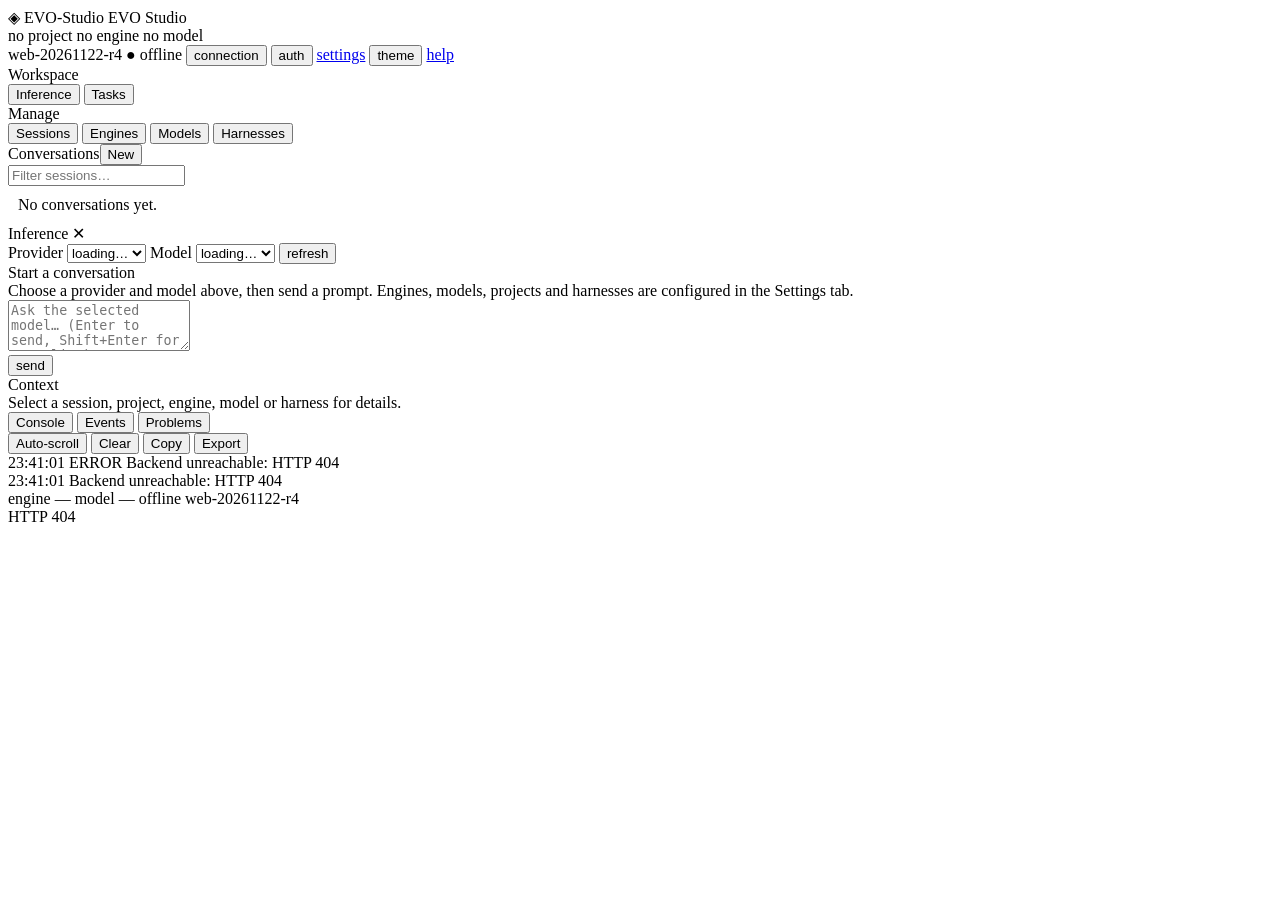
==== plugins/eu.kalafatic.dstudio.teip/web/index.html @ ae4dfd0d "sync-241126-1" ====
<!DOCTYPE html>
<html lang="en" data-theme="light">
<head>
<meta charset="utf-8">
<meta name="viewport" content="width=device-width, initial-scale=1">
<title>EVO-Studio — Inference</title>
<link rel="stylesheet" href="style.css">
</head>
<body>
<header id="topbar">
  <div class="brand">
    <span class="brand-mark">&#9672;</span>
    <span class="brand-name">EVO-Studio</span>
    <span class="brand-sub">EVO Studio</span>
  </div>
  <div class="topbar-center">
    <span id="top-project" class="top-item">no project</span>
    <span id="top-engine" class="top-item">no engine</span>
    <span id="top-model" class="top-item">no model</span>
  </div>
  <div class="topbar-right">
    <span id="frontend-build" class="build-badge" title="Frontend revision">web r4</span>
    <span id="connection-status" class="conn conn-disconnected" title="Backend connection">&#9679; offline</span>
    <button id="btn-conn" class="btn btn-small" title="Connection diagnostics">connection</button>
    <button id="btn-auth" class="btn btn-small" title="Set server bearer token">auth</button>
    <a id="btn-settings" class="btn btn-small" href="settings.html" title="Providers, models, projects, harnesses">settings</a>
    <button id="btn-theme" class="btn btn-small" title="Toggle light/dark theme">theme</button>
    <a id="btn-help" class="btn btn-small" href="help.html" target="_blank" rel="noopener" title="Help and documentation">help</a>
  </div>
</header>

<div id="main">
  <aside id="left-panel">
    <nav id="left-nav">
      <div class="nav-group-label">Workspace</div>
      <div class="nav-group">
        <button class="nav-btn active" data-view="inference">Inference</button>
        <button class="nav-btn" data-view="tasks">Tasks</button>
      </div>
      <div class="nav-group-label">Manage</div>
      <div class="nav-group">
        <button class="nav-btn" data-view="sessions">Sessions</button>
        <button class="nav-btn" data-view="engines">Engines</button>
        <button class="nav-btn" data-view="models">Models</button>
        <button class="nav-btn" data-view="harnesses">Harnesses</button>
      </div>
    </nav>
    <div id="left-content"></div>
  </aside>

  <section id="work-area">
    <div id="tabs-bar">
      <div class="tab active" data-tab="inference">
        <span id="tabTitle">Inference</span>
        <span class="tab-close" id="tabClose" title="Close tab">&#10005;</span>
      </div>
    </div>
    <div id="tab-content">
      <div id="inference-pane" class="pane active">
        <div id="toolbar">
          <label class="inline"><span>Provider</span>
            <select id="providerSelect"><option value="">loading…</option></select>
          </label>
          <label class="inline"><span>Model</span>
            <select id="modelSelect"><option value="">loading…</option></select>
          </label>
          <button id="refreshBtn" class="btn btn-small" title="Reload providers and models">refresh</button>
          <span class="spacer"></span>
          <span id="modelMeta" class="top-item"></span>
        </div>
        <div id="chatLog" class="chat">
          <div class="placeholder">
            <div class="placeholder-title">Start a conversation</div>
            <div class="placeholder-text">Choose a provider and model above, then send a prompt.
              Engines, models, projects and harnesses are configured in the Settings tab.</div>
          </div>
        </div>
        <div id="composer">
          <textarea id="promptInput" rows="3"
            placeholder="Ask the selected model… (Enter to send, Shift+Enter for a newline)"></textarea>
          <div class="composer-actions">
            <span id="sendStatus" class="muted"></span>
            <span class="spacer"></span>
            <button id="cancelBtn" class="btn btn-danger" hidden>cancel</button>
            <button id="sendBtn" class="btn btn-primary">send</button>
          </div>
        </div>
      </div>
      <div id="no-tab" class="placeholder" hidden>
        <div class="placeholder-title">No tab open</div>
        <div class="placeholder-text">Open the inference workspace from the left panel.</div>
        <button id="openInferenceBtn" class="btn">Open Inference</button>
      </div>
    </div>
  </section>

  <aside id="right-panel">
    <div class="panel-title">Context</div>
    <div id="right-content" class="panel-scroll">
      <div class="empty-note">Select a session, project, engine, model or harness for details.</div>
    </div>
  </aside>
</div>

<footer id="bottom-panel">
  <div class="bottom-tabs">
    <button class="bottom-tab active" data-panel="console">Console</button>
    <button class="bottom-tab" data-panel="events">Events</button>
    <button class="bottom-tab" data-panel="problems">Problems</button>
    <span class="spacer"></span>
    <div id="console-controls" class="console-controls">
      <button class="console-chip" id="chip-autoscroll">Auto-scroll</button>
      <button class="console-chip" id="chip-clear">Clear</button>
      <button class="console-chip" id="chip-copy">Copy</button>
      <button class="console-chip" id="chip-export">Export</button>
    </div>
  </div>
  <div id="bottom-content">
    <div id="panel-console" class="bottom-pane active"></div>
    <div id="panel-events" class="bottom-pane"></div>
    <div id="panel-problems" class="bottom-pane"></div>
  </div>
</footer>

<footer id="statusbar">
  <span id="sb-engine" class="sb-item">engine —</span>
  <span id="sb-model" class="sb-item">model —</span>
  <span class="spacer"></span>
  <span id="sb-status" class="sb-item">offline</span>
  <span id="sb-build" class="sb-item">web r4</span>
</footer>

<div id="toast" class="toast" hidden></div>
<script src="common.js"></script>
<script src="tasks.js"></script>
<script src="app.js"></script>
</body>
</html>
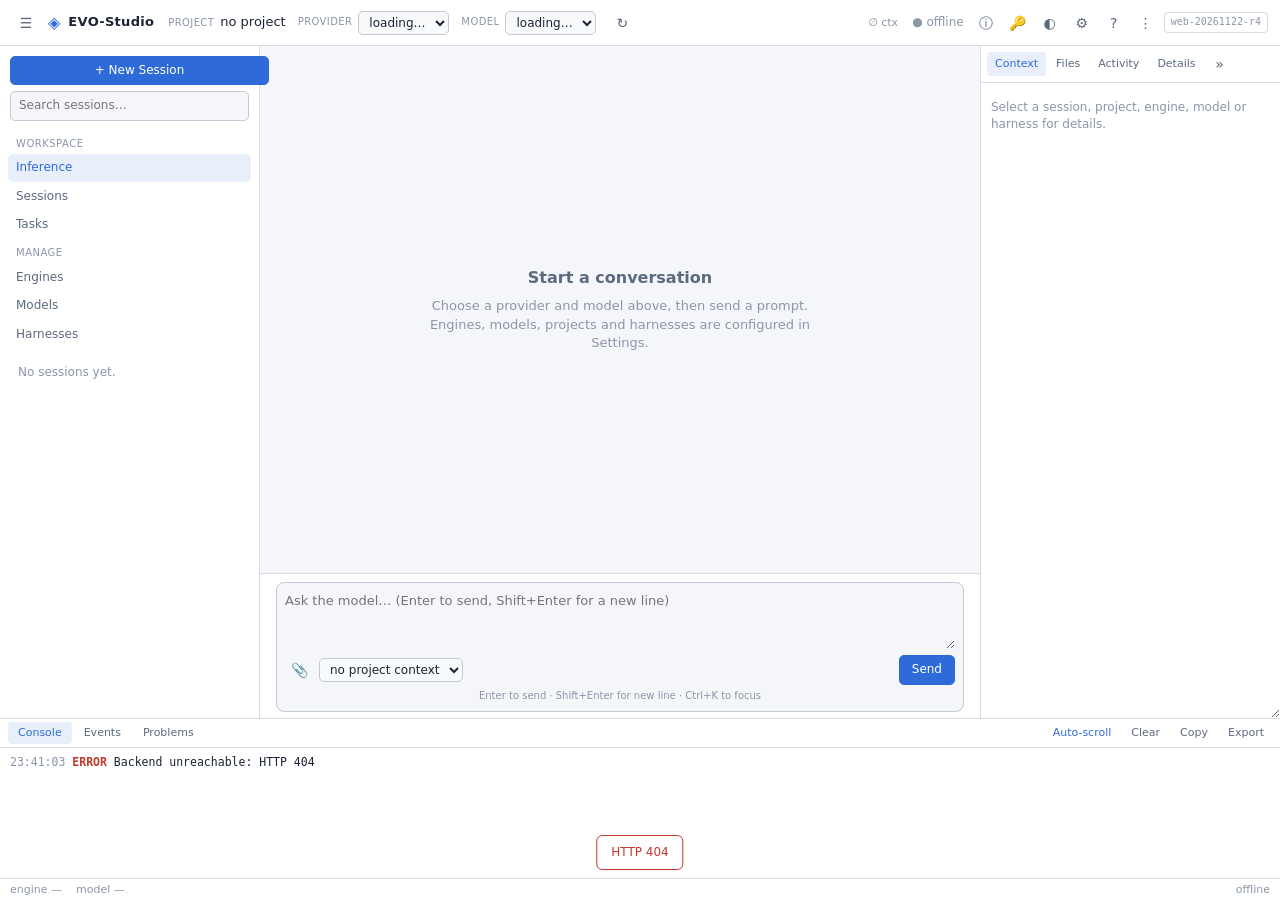
==== commit 1b44a606: "sync-241126-3" ====
--- a/plugins/eu.kalafatic.dstudio.teip/web/index.html
+++ b/plugins/eu.kalafatic.dstudio.teip/web/index.html
@@ -7,101 +7,132 @@
 <link rel="stylesheet" href="style.css">
 </head>
 <body>
-<header id="topbar">
-  <div class="brand">
+
+<!-- A. APPLICATION HEADER -->
+<header id="app-header">
+  <div class="header-left">
+    <button id="btn-sidebar" class="icon-btn" title="Toggle navigation (Ctrl+B)">☰</button>
     <span class="brand-mark">&#9672;</span>
     <span class="brand-name">EVO-Studio</span>
-    <span class="brand-sub">EVO Studio</span>
   </div>
-  <div class="topbar-center">
-    <span id="top-project" class="top-item">no project</span>
-    <span id="top-engine" class="top-item">no engine</span>
-    <span id="top-model" class="top-item">no model</span>
+  <div class="header-center">
+    <div class="header-field" title="Current project / workspace">
+      <span class="header-field-label">Project</span>
+      <span id="top-project" class="header-field-value">no project</span>
+    </div>
+    <div class="header-select">
+      <span class="header-field-label">Provider</span>
+      <select id="providerSelect" title="Inference provider"><option value="">loading…</option></select>
+    </div>
+    <div class="header-select">
+      <span class="header-field-label">Model</span>
+      <select id="modelSelect" title="Model"><option value="">loading…</option></select>
+    </div>
+    <button id="refreshBtn" class="icon-btn" title="Reload providers and models">↻</button>
   </div>
-  <div class="topbar-right">
-    <span id="frontend-build" class="build-badge" title="Frontend revision">web r4</span>
+  <div class="header-right">
+    <span id="context-usage" class="context-usage" title="Context window usage (when reported by the model)">∅ ctx</span>
     <span id="connection-status" class="conn conn-disconnected" title="Backend connection">&#9679; offline</span>
-    <button id="btn-conn" class="btn btn-small" title="Connection diagnostics">connection</button>
-    <button id="btn-auth" class="btn btn-small" title="Set server bearer token">auth</button>
-    <a id="btn-settings" class="btn btn-small" href="settings.html" title="Providers, models, projects, harnesses">settings</a>
-    <button id="btn-theme" class="btn btn-small" title="Toggle light/dark theme">theme</button>
-    <a id="btn-help" class="btn btn-small" href="help.html" target="_blank" rel="noopener" title="Help and documentation">help</a>
+    <button id="btn-conn" class="icon-btn" title="Connection diagnostics">ⓘ</button>
+    <button id="btn-auth" class="icon-btn" title="Set server bearer token">🔑</button>
+    <button id="btn-theme" class="icon-btn" title="Toggle light/dark theme">◐</button>
+    <a id="btn-settings" class="icon-btn" href="settings.html" title="Providers, models, projects, harnesses">⚙</a>
+    <a id="btn-help" class="icon-btn" href="help.html" target="_blank" rel="noopener" title="Help and documentation">?</a>
+    <button id="btn-more" class="icon-btn" title="More actions">⋮</button>
+    <span id="frontend-build" class="build-badge" title="Frontend revision">web</span>
+    <div id="more-menu" class="menu" hidden>
+      <button data-action="new-session">New Session</button>
+      <button data-action="export-console">Export Console</button>
+      <button data-action="clear-console">Clear Console</button>
+    </div>
   </div>
 </header>
 
-<div id="main">
-  <aside id="left-panel">
+<div id="app-body">
+
+  <!-- B. LEFT NAVIGATION / SESSION EXPLORER -->
+  <aside id="left-sidebar">
+    <button id="new-session-btn" class="btn btn-primary btn-block" title="Start a new session (Ctrl+N)">+ New Session</button>
+    <input id="session-search" type="search" class="list-search" placeholder="Search sessions…">
     <nav id="left-nav">
       <div class="nav-group-label">Workspace</div>
       <div class="nav-group">
         <button class="nav-btn active" data-view="inference">Inference</button>
+        <button class="nav-btn" data-view="sessions">Sessions</button>
         <button class="nav-btn" data-view="tasks">Tasks</button>
       </div>
       <div class="nav-group-label">Manage</div>
       <div class="nav-group">
-        <button class="nav-btn" data-view="sessions">Sessions</button>
         <button class="nav-btn" data-view="engines">Engines</button>
         <button class="nav-btn" data-view="models">Models</button>
         <button class="nav-btn" data-view="harnesses">Harnesses</button>
       </div>
     </nav>
-    <div id="left-content"></div>
+    <div id="left-content" class="sidebar-content"></div>
   </aside>
 
-  <section id="work-area">
-    <div id="tabs-bar">
-      <div class="tab active" data-tab="inference">
-        <span id="tabTitle">Inference</span>
-        <span class="tab-close" id="tabClose" title="Close tab">&#10005;</span>
-      </div>
+  <!-- C. MAIN WORKSPACE -->
+  <main id="main-workspace">
+    <div id="workspace-row">
+      <section id="conversation-panel" class="workspace-panel">
+        <div id="chatLog" class="chat"></div>
+      </section>
+
+      <!-- Optional: Diff / Changes panel (hidden when no changes) -->
+      <aside id="changes-panel" class="workspace-panel" hidden>
+        <div class="panel-head">
+          <span class="panel-head-title">Changes</span>
+          <button id="changes-close" class="icon-btn" title="Hide changes panel">&#10005;</button>
+        </div>
+        <div id="changes-content" class="panel-scroll"></div>
+      </aside>
     </div>
-    <div id="tab-content">
-      <div id="inference-pane" class="pane active">
-        <div id="toolbar">
-          <label class="inline"><span>Provider</span>
-            <select id="providerSelect"><option value="">loading…</option></select>
-          </label>
-          <label class="inline"><span>Model</span>
-            <select id="modelSelect"><option value="">loading…</option></select>
-          </label>
-          <button id="refreshBtn" class="btn btn-small" title="Reload providers and models">refresh</button>
-          <span class="spacer"></span>
-          <span id="modelMeta" class="top-item"></span>
-        </div>
-        <div id="chatLog" class="chat">
-          <div class="placeholder">
-            <div class="placeholder-title">Start a conversation</div>
-            <div class="placeholder-text">Choose a provider and model above, then send a prompt.
-              Engines, models, projects and harnesses are configured in the Settings tab.</div>
+
+    <!-- D. BOTTOM COMPOSER -->
+    <section id="composer">
+      <div id="attachments" class="attachments" hidden></div>
+      <div class="composer-box">
+        <textarea id="promptInput" rows="3"
+          placeholder="Ask the model… (Enter to send, Shift+Enter for a new line)"></textarea>
+        <div class="composer-bar">
+          <div class="composer-actions">
+            <button id="attach-btn" class="icon-btn" title="Attach a project file">📎</button>
+            <input id="file-input" type="file" multiple hidden>
+            <select id="context-select" class="context-select" title="Attach context from the active project">
+              <option value="">no project context</option>
+            </select>
+          </div>
+          <div class="composer-right">
+            <span id="sendStatus" class="muted"></span>
+            <button id="cancelBtn" class="btn btn-danger" hidden>Stop</button>
+            <button id="sendBtn" class="btn btn-primary">Send</button>
           </div>
         </div>
-        <div id="composer">
-          <textarea id="promptInput" rows="3"
-            placeholder="Ask the selected model… (Enter to send, Shift+Enter for a newline)"></textarea>
-          <div class="composer-actions">
-            <span id="sendStatus" class="muted"></span>
-            <span class="spacer"></span>
-            <button id="cancelBtn" class="btn btn-danger" hidden>cancel</button>
-            <button id="sendBtn" class="btn btn-primary">send</button>
-          </div>
-        </div>
+        <div class="composer-hint">Enter to send · Shift+Enter for new line · Ctrl+K to focus</div>
       </div>
-      <div id="no-tab" class="placeholder" hidden>
-        <div class="placeholder-title">No tab open</div>
-        <div class="placeholder-text">Open the inference workspace from the left panel.</div>
-        <button id="openInferenceBtn" class="btn">Open Inference</button>
+    </section>
+  </main>
+
+  <!-- OPTIONAL CONTEXTUAL INSPECTOR -->
+  <aside id="inspector">
+    <div id="inspector-tabs" class="inspector-tabs">
+      <button class="insp-tab active" data-tab="context">Context</button>
+      <button class="insp-tab" data-tab="files">Files</button>
+      <button class="insp-tab" data-tab="activity">Activity</button>
+      <button class="insp-tab" data-tab="details">Details</button>
+      <button id="btn-inspector" class="icon-btn" title="Hide inspector (Ctrl+.)">»</button>
+    </div>
+    <div id="inspector-content" class="panel-scroll">
+      <div id="right-content">
+        <div class="empty-note">Select a session, project, engine, model or harness for details.</div>
       </div>
-    </div>
-  </section>
-
-  <aside id="right-panel">
-    <div class="panel-title">Context</div>
-    <div id="right-content" class="panel-scroll">
-      <div class="empty-note">Select a session, project, engine, model or harness for details.</div>
+      <div id="activity-log" hidden></div>
+      <div id="details-content" hidden></div>
     </div>
   </aside>
 </div>
 
+<!-- Console / Events / Problems -->
 <footer id="bottom-panel">
   <div class="bottom-tabs">
     <button class="bottom-tab active" data-panel="console">Console</button>
@@ -109,7 +140,7 @@
     <button class="bottom-tab" data-panel="problems">Problems</button>
     <span class="spacer"></span>
     <div id="console-controls" class="console-controls">
-      <button class="console-chip" id="chip-autoscroll">Auto-scroll</button>
+      <button class="console-chip active" id="chip-autoscroll">Auto-scroll</button>
       <button class="console-chip" id="chip-clear">Clear</button>
       <button class="console-chip" id="chip-copy">Copy</button>
       <button class="console-chip" id="chip-export">Export</button>
@@ -122,15 +153,16 @@
   </div>
 </footer>
 
-<footer id="statusbar">
+<div id="statusbar">
   <span id="sb-engine" class="sb-item">engine —</span>
   <span id="sb-model" class="sb-item">model —</span>
   <span class="spacer"></span>
   <span id="sb-status" class="sb-item">offline</span>
-  <span id="sb-build" class="sb-item">web r4</span>
-</footer>
+</div>
 
 <div id="toast" class="toast" hidden></div>
+<div id="context-menu" class="menu" hidden></div>
+
 <script src="common.js"></script>
 <script src="tasks.js"></script>
 <script src="app.js"></script>
--- a/plugins/eu.kalafatic.dstudio.teip/web/style.css
+++ b/plugins/eu.kalafatic.dstudio.teip/web/style.css
@@ -0,0 +1,424 @@
+/* EVO-Studio inference workspace — single shared frontend (SWT Browser and external
+   browser). Professional four-area layout with a light default and dark alternative. */
+:root {
+  color-scheme: light;
+  /* UPM/DCode canonical light tokens (default theme) */
+  --bg: #f4f6f9; --bg2: #eceff4; --panel: #ffffff; --panel2: #f7f9fb;
+  --panel3: #eceff4; --border: #d7dce4; --border-strong: #c3cad5;
+  --text: #1b2434; --muted: #5c6a7e; --faint: #8b96a8;
+  --accent: #2f6bd8; --accent-soft: #e8effa; --accent2: #7048c8;
+  --sel: #e8effa; --ok: #1f8a4c; --ok-soft: #e7f4ec; --warn: #a86a00;
+  --warn-soft: #fdf3e2; --err: #c23b2e; --err-soft: #fbeceb; --info: #2b7fbe;
+  --shadow: 0 1px 2px rgba(16, 24, 40, .06);
+  --code: #f7f9fb;
+  --mono: "JetBrains Mono", "Fira Code", "Cascadia Code", "DejaVu Sans Mono",
+    Consolas, monospace;
+  --sans: "Inter", "Segoe UI", "DejaVu Sans", system-ui, sans-serif;
+}
+[data-theme="dark"] {
+  color-scheme: dark;
+  --bg: #12161f; --bg2: #181d29; --panel: #1c2230; --panel2: #232b3c;
+  --panel3: #2a3242; --border: #2e394c; --border-strong: #3c4a61;
+  --text: #e7ebf3; --muted: #93a0b4; --faint: #6b7789;
+  --accent: #5b8feb; --accent-soft: #24344e; --accent2: #a58cd9;
+  --sel: #26334c; --ok: #46c58a; --ok-soft: #1d3a2c; --warn: #e2ad4e;
+  --warn-soft: #3d3320; --err: #ef7a6f; --err-soft: #432422; --info: #62b6ea;
+  --shadow: 0 1px 2px rgba(0, 0, 0, .3);
+  --code: #10131a;
+}
+
+* { box-sizing: border-box; margin: 0; padding: 0; }
+[hidden] { display: none !important; }
+html, body { height: 100%; }
+body {
+  background: var(--bg); color: var(--text); font-family: var(--sans);
+  font-size: 13px; line-height: 1.45; display: flex; flex-direction: column;
+  overflow: hidden;
+}
+button { font: inherit; color: inherit; background: none; border: none; cursor: pointer; }
+select, input, textarea { font: inherit; color: var(--text); }
+a { color: var(--accent); text-decoration: none; }
+
+/* ---- generic buttons ---- */
+.btn {
+  display: inline-flex; align-items: center; gap: 5px;
+  font-size: 12px; color: var(--text); background: var(--panel2);
+  border: 1px solid var(--border-strong); border-radius: 5px; padding: 5px 12px;
+  cursor: pointer; white-space: nowrap;
+}
+.btn:hover { border-color: var(--accent); color: var(--accent); }
+.btn-primary { background: var(--accent); border-color: var(--accent); color: #fff; }
+.btn-primary:hover { background: var(--accent); color: #fff; filter: brightness(1.06); }
+.btn-danger { background: var(--err); border-color: var(--err); color: #fff; }
+.btn-danger:hover { color: #fff; filter: brightness(1.06); }
+.btn-small { padding: 2px 7px; font-size: 11px; }
+.btn-block { width: 100%; justify-content: center; }
+.btn:disabled { opacity: .45; cursor: not-allowed; }
+.icon-btn {
+  width: 28px; height: 28px; display: inline-flex; align-items: center;
+  justify-content: center; border-radius: 5px; color: var(--muted);
+  font-size: 14px; line-height: 1;
+}
+.icon-btn:hover { background: var(--panel2); color: var(--text); }
+.muted { color: var(--faint); font-size: 11px; }
+
+/* ---- A. application header ---- */
+#app-header {
+  height: 46px; flex: none; display: flex; align-items: center; gap: 14px;
+  padding: 0 12px; background: var(--panel); border-bottom: 1px solid var(--border);
+}
+.header-left { display: flex; align-items: center; gap: 8px; }
+.brand-mark { color: var(--accent); font-size: 16px; }
+.brand-name { font-weight: 700; letter-spacing: .3px; }
+.header-center {
+  display: flex; align-items: center; gap: 12px; flex: 1; min-width: 0;
+}
+.header-field { display: flex; align-items: baseline; gap: 6px; min-width: 0; }
+.header-select { display: flex; align-items: center; gap: 6px; }
+.header-field-label {
+  font-size: 10px; text-transform: uppercase; letter-spacing: .4px; color: var(--faint);
+  white-space: nowrap;
+}
+.header-field-value {
+  max-width: 220px; overflow: hidden; text-overflow: ellipsis; white-space: nowrap;
+  color: var(--text);
+}
+.header-select select {
+  background: var(--panel2); border: 1px solid var(--border-strong);
+  border-radius: 5px; padding: 3px 6px; max-width: 200px; font-size: 12px;
+}
+.header-right { display: flex; align-items: center; gap: 4px; }
+.context-usage { font-size: 11px; color: var(--faint); padding: 2px 6px; }
+.build-badge {
+  font-size: 10px; color: var(--faint); font-family: var(--mono);
+  padding: 2px 6px; border: 1px solid var(--border); border-radius: 4px;
+}
+.conn { font-size: 12px; color: var(--faint); white-space: nowrap; padding: 0 4px; }
+.conn.connected, .conn.online { color: var(--ok); }
+.conn.reconnecting { color: var(--warn); }
+.conn.disconnected, .conn.offline { color: var(--err); }
+.spacer { flex: 1; }
+
+/* ---- dropdown menu ---- */
+.menu {
+  position: fixed; z-index: 200; background: var(--panel);
+  border: 1px solid var(--border-strong); border-radius: 6px;
+  box-shadow: var(--shadow); padding: 4px; min-width: 160px;
+}
+.menu button {
+  display: block; width: 100%; text-align: left; padding: 6px 10px;
+  border-radius: 4px; font-size: 12px;
+}
+.menu button:hover { background: var(--panel2); }
+.menu button.danger { color: var(--err); }
+
+/* ---- app body / three columns ---- */
+#app-body { flex: 1; display: flex; min-width: 0; min-height: 0; }
+
+/* ---- B. left sidebar ---- */
+#left-sidebar {
+  width: 260px; flex: none; display: flex; flex-direction: column;
+  background: var(--panel); border-right: 1px solid var(--border);
+  min-height: 0;
+}
+body.sidebar-collapsed #left-sidebar { display: none; }
+#new-session-btn { margin: 10px 10px 6px; }
+.list-search {
+  margin: 0 10px 8px; padding: 5px 8px; border: 1px solid var(--border-strong);
+  border-radius: 5px; background: var(--bg); font-size: 12px; width: auto;
+}
+#left-nav { padding: 0 8px; }
+.nav-group-label {
+  font-size: 10px; text-transform: uppercase; letter-spacing: .5px;
+  color: var(--faint); padding: 8px 8px 3px;
+}
+.nav-group { display: flex; flex-direction: column; gap: 1px; }
+.nav-btn {
+  text-align: left; padding: 5px 8px; border-radius: 5px; font-size: 12px;
+  color: var(--muted);
+}
+.nav-btn:hover { background: var(--panel2); color: var(--text); }
+.nav-btn.active { background: var(--accent-soft); color: var(--accent); }
+.sidebar-content { flex: 1; overflow-y: auto; padding: 6px 8px 12px; min-height: 0; }
+
+.section-head {
+  display: flex; align-items: center; justify-content: space-between;
+  padding: 4px 2px 6px; font-size: 12px; font-weight: 600;
+}
+.item-list { display: flex; flex-direction: column; gap: 1px; }
+.item {
+  display: flex; align-items: center; gap: 6px; padding: 6px 8px;
+  border-radius: 5px; cursor: pointer;
+}
+.item:hover { background: var(--panel2); }
+.item.active { background: var(--accent-soft); }
+.item.active .item-title { color: var(--accent); }
+.item-body { flex: 1; min-width: 0; }
+.item-title {
+  font-size: 12px; font-weight: 500; white-space: nowrap; overflow: hidden;
+  text-overflow: ellipsis;
+}
+.item-sub { font-size: 11px; color: var(--faint); white-space: nowrap; overflow: hidden; text-overflow: ellipsis; }
+
+/* ---- C. main workspace ---- */
+#main-workspace { flex: 1; display: flex; flex-direction: column; min-width: 0; min-height: 0; }
+#workspace-row { flex: 1; display: flex; min-width: 0; min-height: 0; }
+.workspace-panel { display: flex; flex-direction: column; min-height: 0; }
+#conversation-panel { flex: 1; min-width: 0; }
+
+.chat {
+  flex: 1; overflow-y: auto; padding: 18px 20px; min-height: 0;
+}
+.panel-scroll { overflow-y: auto; flex: 1; min-height: 0; }
+.panel-head {
+  display: flex; align-items: center; justify-content: space-between;
+  padding: 6px 10px; border-bottom: 1px solid var(--border); flex: none;
+}
+.panel-head-title { font-size: 12px; font-weight: 600; }
+
+/* changes / diff panel */
+#changes-panel {
+  width: 40%; flex: none; border-left: 1px solid var(--border);
+  background: var(--panel); resize: horizontal; overflow: hidden; min-width: 260px;
+}
+
+/* ---- messages ---- */
+.msg { padding: 4px 0 12px; }
+.msg-head { display: flex; align-items: center; gap: 8px; margin-bottom: 2px; }
+.who {
+  font-size: 11px; font-weight: 600; text-transform: uppercase; letter-spacing: .4px;
+  color: var(--faint);
+}
+.msg.user .who { color: var(--accent); }
+.msg.assistant .who { color: var(--accent2); }
+.msg-time { font-size: 10px; color: var(--faint); }
+.msg-actions { display: inline-flex; gap: 4px; }
+.msg-action {
+  font-size: 10px; color: var(--faint); padding: 1px 5px; border-radius: 3px;
+  opacity: 0;
+}
+.msg:hover .msg-action { opacity: 1; }
+.msg-action:hover { background: var(--panel2); color: var(--text); }
+.msg .text { font-size: 13px; }
+.msg .text p { margin: 4px 0; }
+.msg .text ul, .msg .text ol { margin: 4px 0 4px 20px; }
+.msg .text li { margin: 2px 0; }
+.msg .text strong { font-weight: 600; }
+
+.placeholder {
+  display: flex; flex-direction: column; align-items: center; justify-content: center;
+  height: 100%; color: var(--faint); text-align: center; padding: 24px;
+}
+.placeholder-title { font-size: 16px; font-weight: 600; color: var(--muted); margin-bottom: 8px; }
+.placeholder-text { max-width: 420px; font-size: 13px; }
+
+/* code blocks */
+.md-code-head {
+  display: flex; align-items: center; justify-content: space-between;
+  background: var(--panel2); border: 1px solid var(--border);
+  border-bottom: none; border-radius: 6px 6px 0 0; padding: 4px 10px; margin-top: 6px;
+}
+.md-code-head span { font-size: 11px; color: var(--faint); font-family: var(--mono); }
+.md-copy { font-size: 11px; color: var(--faint); }
+.md-copy:hover { color: var(--text); }
+pre { background: var(--code); border: 1px solid var(--border); border-radius: 0 0 6px 6px;
+  padding: 10px 12px; overflow-x: auto; font-family: var(--mono); font-size: 12.5px; }
+pre code { background: none; border: none; padding: 0; }
+.md-inline {
+  background: var(--panel2); border: 1px solid var(--border); border-radius: 3px;
+  padding: 0 4px; font-family: var(--mono); font-size: 12px;
+}
+.syn-kw { color: #9c2bd4; font-weight: 600; }
+.syn-str { color: #b04a00; }
+.syn-com { color: #7a8a99; font-style: italic; }
+.syn-num { color: #0f7d6c; }
+.syn-type { color: #2563a0; }
+.syn-fn { color: #1a7f37; }
+[data-theme="dark"] .syn-kw { color: #c58bff; }
+[data-theme="dark"] .syn-str { color: #f0a36a; }
+[data-theme="dark"] .syn-com { color: #7a8a99; }
+[data-theme="dark"] .syn-num { color: #6bc6b6; }
+[data-theme="dark"] .syn-type { color: #82b7e8; }
+[data-theme="dark"] .syn-fn { color: #8fdd9f; }
+
+/* ---- D. bottom composer ---- */
+#composer {
+  flex: none; width: 100%; border-top: 1px solid var(--border); background: var(--panel);
+  padding: 8px 16px 6px; min-width: 0;
+}
+.composer-box {
+  width: 100%; border: 1px solid var(--border-strong);
+  border-radius: 8px; background: var(--bg); padding: 8px; min-width: 0;
+}
+#composer textarea {
+  width: 100%; border: none; background: transparent; resize: vertical;
+  min-height: 44px; max-height: 220px; outline: none; font-size: 13px; line-height: 1.5;
+}
+.composer-bar { display: flex; align-items: center; justify-content: space-between; gap: 8px; }
+.composer-actions { display: flex; align-items: center; gap: 6px; }
+.context-select {
+  background: var(--panel2); border: 1px solid var(--border-strong);
+  border-radius: 5px; padding: 3px 6px; font-size: 12px; max-width: 200px;
+}
+.composer-right { display: flex; align-items: center; gap: 8px; }
+.composer-hint { text-align: center; font-size: 10px; color: var(--faint); margin-top: 4px; }
+
+.attachments { display: flex; flex-wrap: wrap; gap: 6px; padding: 0 0 6px; }
+.attachment-chip {
+  display: inline-flex; align-items: center; gap: 6px; background: var(--accent-soft);
+  border: 1px solid var(--accent); border-radius: 5px; padding: 2px 6px; font-size: 11px;
+  color: var(--accent);
+}
+.attachment-name { font-weight: 600; }
+.attachment-path { color: var(--faint); font-family: var(--mono); font-size: 10px; }
+.attachment-remove { color: var(--accent); font-size: 13px; padding: 0 2px; }
+.attachment-remove:hover { color: var(--err); }
+
+/* ---- contextual inspector ---- */
+#inspector {
+  width: 300px; flex: none; display: flex; flex-direction: column;
+  background: var(--panel); border-left: 1px solid var(--border); min-height: 0;
+  resize: horizontal; overflow: hidden; min-width: 220px;
+}
+.inspector-tabs {
+  display: flex; align-items: center; gap: 2px; padding: 4px 6px;
+  border-bottom: 1px solid var(--border); flex: none;
+}
+.insp-tab {
+  padding: 4px 8px; border-radius: 4px; font-size: 11px; color: var(--muted);
+}
+.insp-tab:hover { background: var(--panel2); }
+.insp-tab.active { background: var(--accent-soft); color: var(--accent); }
+#inspector-content { flex: 1; min-height: 0; padding: 8px; }
+
+/* context key/value */
+.ctx-title { font-size: 13px; font-weight: 600; margin-bottom: 6px; }
+.ctx-kv { display: flex; gap: 8px; font-size: 12px; padding: 2px 0; }
+.ctx-kv .k { color: var(--faint); min-width: 72px; }
+.ctx-kv .v { color: var(--text); word-break: break-word; }
+.ctx-sub { font-size: 11px; color: var(--faint); }
+.ctx-files-head { display: flex; align-items: center; gap: 6px; margin: 4px 0; }
+.file-row {
+  display: flex; align-items: center; justify-content: space-between; gap: 6px;
+  padding: 2px 0; cursor: pointer; font-size: 12px;
+}
+.file-row:hover { background: var(--panel2); }
+.file-name { overflow: hidden; text-overflow: ellipsis; white-space: nowrap; }
+.file-name.dir { color: var(--accent); }
+.file-actions { display: inline-flex; gap: 4px; }
+.file-preview {
+  background: var(--code); border: 1px solid var(--border); border-radius: 4px;
+  padding: 8px; font-family: var(--mono); font-size: 11px; overflow-x: auto;
+  max-height: 300px; overflow-y: auto; margin-top: 6px;
+}
+.empty-note { color: var(--faint); font-size: 12px; padding: 8px 2px; }
+.activity-log { font-size: 11px; }
+.activity-line { color: var(--muted); font-family: var(--mono); font-size: 10.5px; padding: 1px 0; }
+
+/* ---- coding-task pane (tasks.js) ---- */
+.badge {
+  display: inline-block; font-size: 10px; font-weight: 600; letter-spacing: .3px;
+  padding: 0 6px; border-radius: 3px; border: 1px solid var(--border-strong);
+  color: var(--muted);
+}
+.badge.ok { color: var(--ok); border-color: var(--ok); }
+.badge.err { color: var(--err); border-color: var(--err); }
+.badge.info { color: var(--info); border-color: var(--info); }
+.panel {
+  background: var(--panel); border: 1px solid var(--border); border-radius: 6px;
+  padding: 8px; margin-bottom: 8px; display: flex; flex-direction: column; gap: 6px;
+}
+.panel-title { font-size: 12px; font-weight: 600; }
+.panel select, .panel textarea {
+  background: var(--bg); border: 1px solid var(--border-strong);
+  border-radius: 5px; padding: 5px 8px; font-size: 12px; width: 100%;
+}
+.task-events { margin-top: 4px; }
+.ev-line {
+  font-family: var(--mono); font-size: 11px; color: var(--muted);
+  white-space: pre-wrap; word-break: break-word; padding: 1px 0;
+}
+.ev-line .ts { color: var(--faint); }
+.diff-view {
+  background: var(--code); border: 1px solid var(--border); border-radius: 4px;
+  padding: 8px; font-family: var(--mono); font-size: 11px; overflow-x: auto;
+  max-height: 320px; overflow-y: auto; margin-top: 4px;
+}
+.task-actions { margin-top: 8px; }
+
+/* ---- bottom panel (console / events / problems) ---- */
+#bottom-panel {
+  flex: none; height: 160px; display: flex; flex-direction: column;
+  background: var(--panel); border-top: 1px solid var(--border);
+}
+.bottom-tabs {
+  display: flex; align-items: center; gap: 2px; padding: 3px 8px;
+  border-bottom: 1px solid var(--border); flex: none;
+}
+.bottom-tab {
+  padding: 3px 10px; border-radius: 4px; font-size: 11px; color: var(--muted);
+}
+.bottom-tab:hover { background: var(--panel2); }
+.bottom-tab.active { background: var(--accent-soft); color: var(--accent); }
+.console-controls { display: flex; gap: 4px; }
+.console-chip { font-size: 11px; color: var(--muted); padding: 2px 8px; border-radius: 4px; }
+.console-chip:hover { background: var(--panel2); }
+.console-chip.active { color: var(--accent); }
+#bottom-content { flex: 1; min-height: 0; position: relative; }
+.bottom-pane { position: absolute; inset: 0; overflow-y: auto; padding: 6px 10px; display: none; }
+.bottom-pane.active { display: block; }
+.log-line { font-family: var(--mono); font-size: 11.5px; white-space: pre-wrap; word-break: break-word; }
+.log-line .ts { color: var(--faint); }
+.console-tag { font-weight: 600; }
+.console-tag-info { color: var(--info); }
+.console-tag-error { color: var(--err); }
+.console-tag-warning { color: var(--warn); }
+.console-tag-success, .console-tag-inference { color: var(--ok); }
+.ev, .problem { font-family: var(--mono); font-size: 11px; color: var(--muted); white-space: pre-wrap; }
+.problem { color: var(--err); }
+
+/* ---- statusbar ---- */
+#statusbar {
+  flex: none; display: flex; align-items: center; gap: 14px;
+  height: 22px; padding: 0 10px; background: var(--panel); border-top: 1px solid var(--border);
+  font-size: 11px; color: var(--faint);
+}
+.sb-item { white-space: nowrap; }
+
+/* ---- toast / modal ---- */
+.toast {
+  position: fixed; bottom: 30px; left: 50%; transform: translateX(-50%);
+  background: var(--panel); border: 1px solid var(--border-strong);
+  border-radius: 6px; padding: 8px 14px; box-shadow: var(--shadow); z-index: 300;
+  font-size: 12px;
+}
+.toast.error { border-color: var(--err); color: var(--err); }
+
+.modal-overlay {
+  position: fixed; inset: 0; background: rgba(16, 20, 30, .4); z-index: 400;
+  display: flex; align-items: center; justify-content: center;
+}
+.modal {
+  background: var(--panel); border: 1px solid var(--border-strong); border-radius: 8px;
+  box-shadow: 0 10px 30px rgba(0,0,0,.25); padding: 16px; width: 360px;
+}
+.modal-title { font-size: 14px; font-weight: 600; margin-bottom: 8px; }
+.modal-text { font-size: 12px; color: var(--muted); margin-bottom: 12px; }
+.modal input {
+  width: 100%; padding: 6px 8px; border: 1px solid var(--border-strong);
+  border-radius: 5px; background: var(--bg); margin-bottom: 12px;
+}
+.modal-actions { display: flex; justify-content: flex-end; gap: 8px; }
+.modal-actions button { padding: 5px 14px; border-radius: 5px; font-size: 12px; }
+.modal-actions button.primary { background: var(--accent); color: #fff; }
+.modal-actions button.danger { background: var(--err); color: #fff; }
+
+/* ---- responsive ---- */
+@media (max-width: 900px) {
+  #left-sidebar { width: 220px; }
+  #inspector { width: 240px; }
+}
+@media (max-width: 720px) {
+  #inspector { display: none; }
+  .header-field { display: none; }
+}
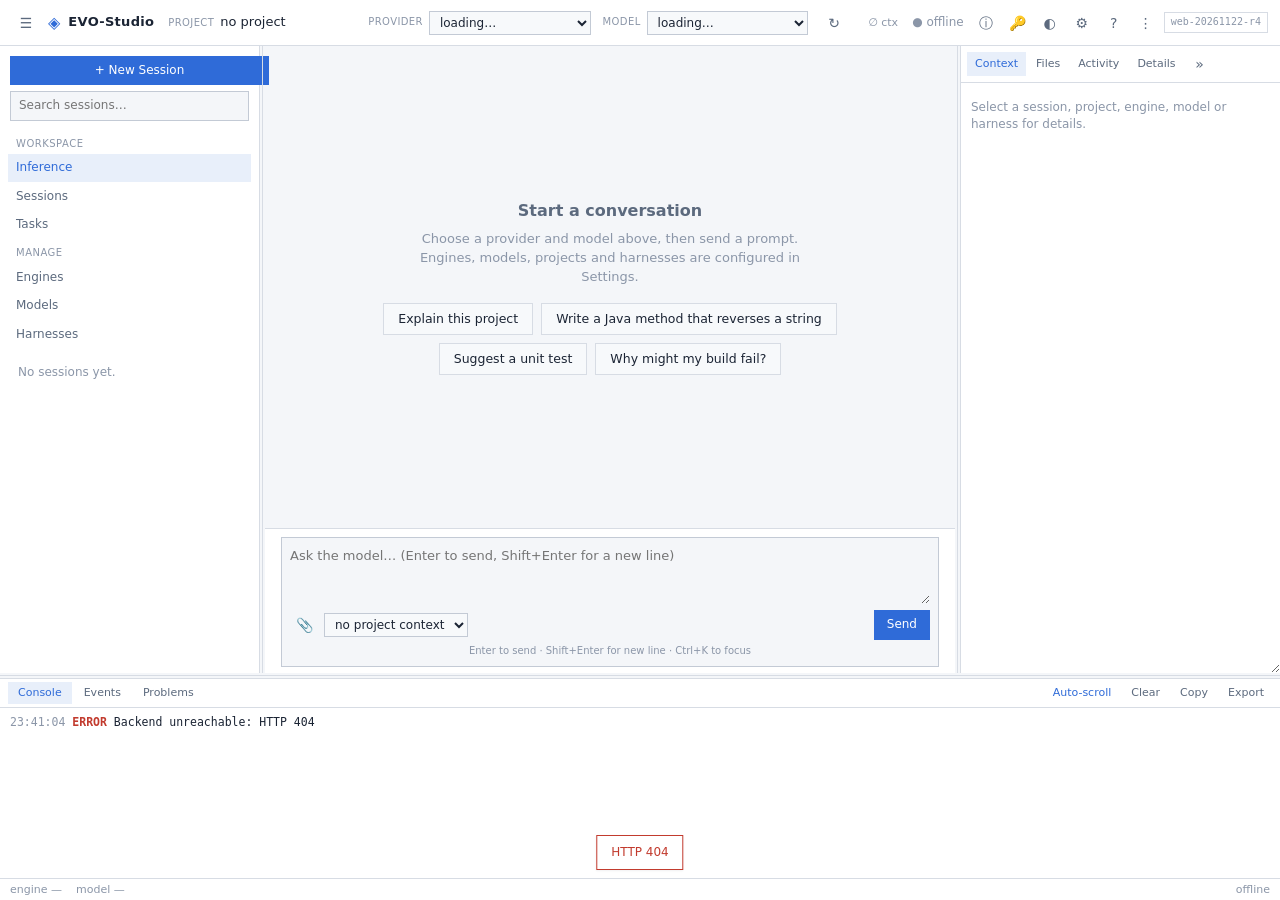
==== commit fc0ec1b8: "sync-271126-1" ====
--- a/plugins/eu.kalafatic.dstudio.teip/web/index.html
+++ b/plugins/eu.kalafatic.dstudio.teip/web/index.html
@@ -4,6 +4,7 @@
 <meta charset="utf-8">
 <meta name="viewport" content="width=device-width, initial-scale=1">
 <title>EVO-Studio — Inference</title>
+<link rel="stylesheet" href="shared/shell.css">
 <link rel="stylesheet" href="style.css">
 </head>
 <body>
@@ -166,5 +167,7 @@
 <script src="common.js"></script>
 <script src="tasks.js"></script>
 <script src="app.js"></script>
+<script src="shared/shell.js"></script>
+<script src="shared/shell-init.js"></script>
 </body>
 </html>
--- a/plugins/eu.kalafatic.dstudio.teip/web/shared/shell.css
+++ b/plugins/eu.kalafatic.dstudio.teip/web/shared/shell.css
@@ -0,0 +1,236 @@
+/*
+ * EVO shared frontend design system — shell foundation.
+ * Shared by EVO-Studio (AI Inference) and EVO-Code (Darwin Code) so both products
+ * present as one professional product family. This file only supplies the design
+ * tokens and shell-level components (splitters, command palette, context menu,
+ * scrollbars, status bar, keyboard hints) that the existing per-product styles
+ * intentionally do not define; it never overrides product-specific rules.
+ *
+ * Primary theme: restrained dark. Optional light theme via [data-theme="light"].
+ */
+
+:root {
+  /* ----- core surface tokens (dark) ----- */
+  --evo-bg: #10141c;
+  --evo-bg-2: #161b26;
+  --evo-panel: #1a2029;
+  --evo-panel-2: #202834;
+  --evo-border: #2a3442;
+  --evo-border-strong: #39465a;
+  --evo-text: #e8ecf3;
+  --evo-text-2: #9aa6b6;
+  --evo-text-3: #6b7789;
+  --evo-accent: #4f8ef7;
+  --evo-accent-soft: #23344e;
+  --evo-ok: #3fb982;
+  --evo-warn: #e0aa4e;
+  --evo-err: #ef7a6f;
+
+  /* ----- typography ----- */
+  --evo-sans: "Inter", "Segoe UI", "DejaVu Sans", system-ui, -apple-system, sans-serif;
+  --evo-mono: "JetBrains Mono", "Fira Code", "Cascadia Code", "DejaVu Sans Mono", Consolas, monospace;
+
+  /* ----- metrics ----- */
+  --evo-fs: 13px;
+  --evo-fs-sm: 12px;
+  --evo-fs-xs: 11px;
+  --evo-space-1: 4px;
+  --evo-space-2: 8px;
+  --evo-space-3: 12px;
+  --evo-space-4: 16px;
+  --evo-radius: 5px;
+  --evo-shadow: 0 2px 8px rgba(0, 0, 0, 0.32);
+  --evo-overlay: rgba(8, 11, 17, 0.5);
+}
+
+[data-theme="light"] {
+  --evo-bg: #f4f6f9;
+  --evo-bg-2: #eceff4;
+  --evo-panel: #ffffff;
+  --evo-panel-2: #f7f9fb;
+  --evo-border: #d7dce4;
+  --evo-border-strong: #c3cad5;
+  --evo-text: #1b2434;
+  --evo-text-2: #5c6a7e;
+  --evo-text-3: #8b96a8;
+  --evo-accent: #2f6bd8;
+  --evo-accent-soft: #e8effa;
+  --evo-ok: #1f8a4c;
+  --evo-warn: #a86a00;
+  --evo-err: #c23b2e;
+  --evo-overlay: rgba(16, 24, 40, 0.25);
+}
+
+/* =====================================================================
+ * Splitter handles — injected between adjacent panels by shell.js.
+ * ===================================================================== */
+.evo-splitter {
+  flex: none;
+  background: transparent;
+  z-index: 20;
+  position: relative;
+}
+.evo-splitter::after {
+  content: "";
+  position: absolute;
+  background: var(--evo-border);
+  transition: background 120ms ease;
+}
+.evo-splitter--horizontal { width: 5px; cursor: col-resize; }
+.evo-splitter--horizontal::after {
+  left: 2px; top: 0; bottom: 0; width: 1px;
+}
+.evo-splitter--vertical { height: 5px; cursor: row-resize; }
+.evo-splitter--vertical::after {
+  top: 2px; left: 0; right: 0; height: 1px;
+}
+.evo-splitter:hover::after,
+.evo-splitter--active::after { background: var(--evo-accent); width: 1px; }
+.evo-splitter--vertical:hover::after,
+.evo-splitter--vertical.evo-splitter--active::after { width: auto; height: 1px; }
+
+body.evo-dragging { cursor: col-resize; user-select: none; }
+body.evo-dragging-vertical { cursor: row-resize; }
+
+/* =====================================================================
+ * Command palette (Ctrl+K)
+ * ===================================================================== */
+.evo-palette-overlay {
+  position: fixed; inset: 0;
+  background: var(--evo-overlay);
+  z-index: 900;
+  display: flex; align-items: flex-start; justify-content: center;
+  padding-top: 12vh;
+}
+.evo-palette {
+  width: min(560px, 92vw);
+  background: var(--evo-panel);
+  border: 1px solid var(--evo-border-strong);
+  border-radius: var(--evo-radius);
+  box-shadow: var(--evo-shadow);
+  overflow: hidden;
+  font-family: var(--evo-sans);
+}
+.evo-palette-input {
+  width: 100%;
+  border: none; outline: none;
+  background: transparent;
+  color: var(--evo-text);
+  font-size: 14px;
+  padding: 12px 14px;
+  border-bottom: 1px solid var(--evo-border);
+}
+.evo-palette-list { max-height: 320px; overflow-y: auto; padding: 4px; }
+.evo-palette-item {
+  display: flex; align-items: center; gap: 10px;
+  padding: 7px 10px; border-radius: 4px; cursor: pointer;
+  color: var(--evo-text-2); font-size: var(--evo-fs-sm);
+}
+.evo-palette-item[data-active="true"] { background: var(--evo-accent-soft); color: var(--evo-text); }
+.evo-palette-item .evo-palette-key {
+  margin-left: auto; font-family: var(--evo-mono); font-size: 11px;
+  color: var(--evo-text-3);
+}
+.evo-palette-empty { padding: 14px; color: var(--evo-text-3); font-size: var(--evo-fs-sm); text-align: center; }
+
+/* =====================================================================
+ * Context menu
+ * ===================================================================== */
+.evo-context-menu {
+  position: fixed; z-index: 950;
+  min-width: 180px;
+  background: var(--evo-panel);
+  border: 1px solid var(--evo-border-strong);
+  border-radius: var(--evo-radius);
+  box-shadow: var(--evo-shadow);
+  padding: 4px;
+  font-family: var(--evo-sans);
+}
+.evo-context-menu .evo-menu-item {
+  display: flex; align-items: center; gap: 10px;
+  padding: 6px 10px; border-radius: 4px; cursor: pointer;
+  color: var(--evo-text-2); font-size: var(--evo-fs-sm); white-space: nowrap;
+}
+.evo-context-menu .evo-menu-item:hover { background: var(--evo-accent-soft); color: var(--evo-text); }
+.evo-context-menu .evo-menu-sep {
+  height: 1px; background: var(--evo-border); margin: 4px 6px;
+}
+.evo-context-menu .evo-menu-item[data-danger="true"] { color: var(--evo-err); }
+.evo-context-menu .evo-menu-item .evo-menu-key {
+  margin-left: auto; font-family: var(--evo-mono); font-size: 11px; color: var(--evo-text-3);
+}
+
+/* =====================================================================
+ * Scrollbars — thin, theme-aware, no double scrollbars.
+ * ===================================================================== */
+.evo-scroll { overflow-y: auto; scrollbar-width: thin; scrollbar-color: var(--evo-border-strong) transparent; }
+.evo-scroll::-webkit-scrollbar { width: 10px; height: 10px; }
+.evo-scroll::-webkit-scrollbar-thumb {
+  background: var(--evo-border-strong); border-radius: 6px;
+  border: 2px solid transparent; background-clip: padding-box;
+}
+.evo-scroll::-webkit-scrollbar-thumb:hover { background: var(--evo-text-3); background-clip: padding-box; }
+.evo-scroll::-webkit-scrollbar-corner { background: transparent; }
+
+/* =====================================================================
+ * Shared utility
+ * ===================================================================== */
+.evo-muted { color: var(--evo-text-3); }
+.evo-mono { font-family: var(--evo-mono); }
+.evo-kbd {
+  font-family: var(--evo-mono); font-size: 11px;
+  color: var(--evo-text-3);
+  border: 1px solid var(--evo-border-strong);
+  border-bottom-width: 2px; border-radius: 4px;
+  padding: 1px 5px; background: var(--evo-panel-2);
+}
+.evo-tooltip {
+  position: fixed; z-index: 960; pointer-events: none;
+  background: var(--evo-panel-2); border: 1px solid var(--evo-border-strong);
+  color: var(--evo-text); border-radius: 4px; padding: 4px 8px;
+  font-size: var(--evo-fs-xs); font-family: var(--evo-sans);
+  box-shadow: var(--evo-shadow); max-width: 320px;
+}
+
+/* =====================================================================
+ * Professional diff / code-review workspace
+ * ===================================================================== */
+.diff-workspace { display: flex; flex-direction: column; min-height: 0; border: 1px solid var(--evo-border); border-radius: var(--evo-radius); overflow: hidden; margin-bottom: 10px; }
+.diff-workspace-head { display: flex; align-items: center; gap: 12px; padding: 6px 10px; background: var(--evo-panel-2); border-bottom: 1px solid var(--evo-border); font-size: var(--evo-fs-sm); }
+.diff-workspace-head .diff-title { font-weight: 600; color: var(--evo-text); }
+.diff-workspace-head .diff-totals { color: var(--evo-text-2); font-family: var(--evo-mono); font-size: var(--evo-fs-xs); }
+.diff-workspace-head .diff-search { margin-left: auto; background: var(--evo-panel); border: 1px solid var(--evo-border-strong); border-radius: 4px; padding: 3px 8px; color: var(--evo-text); font-size: var(--evo-fs-xs); min-width: 160px; }
+.diff-workspace-body { display: flex; min-height: 0; max-height: 60vh; }
+.diff-explorer { width: 260px; flex: none; overflow-y: auto; border-right: 1px solid var(--evo-border); background: var(--evo-panel); padding: 4px; }
+.diff-explorer-item { display: flex; align-items: center; gap: 6px; width: 100%; text-align: left; padding: 4px 6px; border-radius: 4px; color: var(--evo-text-2); font-size: var(--evo-fs-xs); cursor: pointer; background: none; border: none; }
+.diff-explorer-item:hover { background: var(--evo-panel-2); color: var(--evo-text); }
+.diff-explorer-item.active { background: var(--evo-accent-soft); color: var(--evo-text); }
+.diff-explorer-item .diff-path { flex: 1; overflow: hidden; text-overflow: ellipsis; white-space: nowrap; font-family: var(--evo-mono); }
+.diff-status { flex: none; width: 14px; height: 14px; line-height: 14px; text-align: center; border-radius: 3px; font-family: var(--evo-mono); font-size: 10px; font-weight: 700; }
+.diff-status-M { color: var(--evo-warn); background: rgba(224,170,78,.15); }
+.diff-status-A { color: var(--evo-ok); background: rgba(63,185,130,.15); }
+.diff-status-D { color: var(--evo-err); background: rgba(239,122,111,.15); }
+.diff-status-\\? { color: var(--evo-text-3); background: var(--evo-panel-2); }
+.diff-viewer { flex: 1; min-width: 0; overflow: auto; font-family: var(--evo-mono); font-size: var(--evo-fs-xs); background: var(--evo-bg-2); }
+.diff { min-width: 100%; width: max-content; }
+.diff-line { display: flex; align-items: flex-start; line-height: 1.5; white-space: pre; }
+.diff-num { flex: none; width: 44px; text-align: right; padding: 0 6px; color: var(--evo-text-3); user-select: none; border-right: 1px solid var(--evo-border); background: var(--evo-panel); }
+.diff-sign { flex: none; width: 16px; text-align: center; color: var(--evo-text-3); user-select: none; }
+.diff-code { flex: 1; padding: 0 8px; color: var(--evo-text); }
+.diff-add { background: rgba(63,185,130,.12); }
+.diff-add .diff-sign { color: var(--evo-ok); }
+.diff-del { background: rgba(239,122,111,.12); }
+.diff-del .diff-sign { color: var(--evo-err); }
+.diff-hunk { background: var(--evo-accent-soft); color: var(--evo-accent); }
+.diff-hunk .diff-code { color: var(--evo-accent); }
+.diff-meta { color: var(--evo-text-3); font-style: italic; }
+.diff-file-head { display: flex; justify-content: space-between; gap: 12px; padding: 5px 10px; background: var(--evo-panel-2); border: 1px solid var(--evo-border); border-top: none; font-family: var(--evo-mono); font-size: var(--evo-fs-xs); }
+.diff-file-name { color: var(--evo-text); }
+.diff-file-stat, .diff-file-stat .add, .diff-file-stat .del { font-family: var(--evo-mono); }
+.diff-totals .add, .diff-file-stat .add { color: var(--evo-ok); }
+.diff-totals .del, .diff-file-stat .del { color: var(--evo-err); }
+.tok-kw { color: #c792ea; }
+.tok-str { color: #9ece6a; }
+.tok-com { color: var(--evo-text-3); font-style: italic; }
+.tok-num { color: #e0af68; }
+.diff mark, .diff-viewer mark { background: rgba(224,170,78,.4); color: inherit; border-radius: 2px; }
--- a/plugins/eu.kalafatic.dstudio.teip/web/style.css
+++ b/plugins/eu.kalafatic.dstudio.teip/web/style.css
@@ -422,3 +422,53 @@
   #inspector { display: none; }
   .header-field { display: none; }
 }
+
+/* Example prompt chips on the empty conversation screen */
+.placeholder-examples {
+  display: flex;
+  flex-wrap: wrap;
+  gap: 8px;
+  justify-content: center;
+  margin-top: 16px;
+}
+.placeholder-chip {
+  border-radius: 999px;
+  padding: 6px 14px;
+  font-size: 12.5px;
+  background: var(--panel2, #1c2230);
+  color: var(--text, #e7ebf3);
+  border: 1px solid var(--border, #2e394c);
+}
+.placeholder-chip:hover {
+  border-color: var(--accent, #5b8feb);
+  color: var(--accent, #5b8feb);
+}
+
+/* =====================================================================
+ * EVO STRICT SQUARE DESIGN (v1)
+ * One centralized rule: no rounded corners anywhere in the product UI —
+ * inputs, buttons, selects, tabs, cards, dialogs, pills, avatars, panels.
+ * ===================================================================== */
+*, *::before, *::after {
+    border-radius: 0 !important;
+}
+
+/* ===== Responsive header: single row, no overlap, graceful shrink ===== */
+#app-header { flex-wrap: nowrap; }
+#app-header .header-left { flex: none; }
+#app-header .header-center { flex: 1 1 auto; min-width: 0; overflow: hidden; }
+#app-header .header-field,
+#app-header .header-select { min-width: 0; flex: 1 1 auto; overflow: hidden; }
+#app-header .header-field-value { min-width: 0; max-width: 100%; }
+#app-header .header-select select { min-width: 0; width: 100%; max-width: 100%; text-overflow: ellipsis; }
+#app-header .header-right { flex: none; }
+@media (max-width: 1100px) {
+  #app-header .header-field,
+  #app-header .header-field-label { display: none; }
+}
+@media (max-width: 860px) {
+  #app-header .header-right .context-usage,
+  #app-header .header-right .build-badge,
+  #app-header .header-right #btn-auth,
+  #app-header .header-right #btn-help { display: none; }
+}
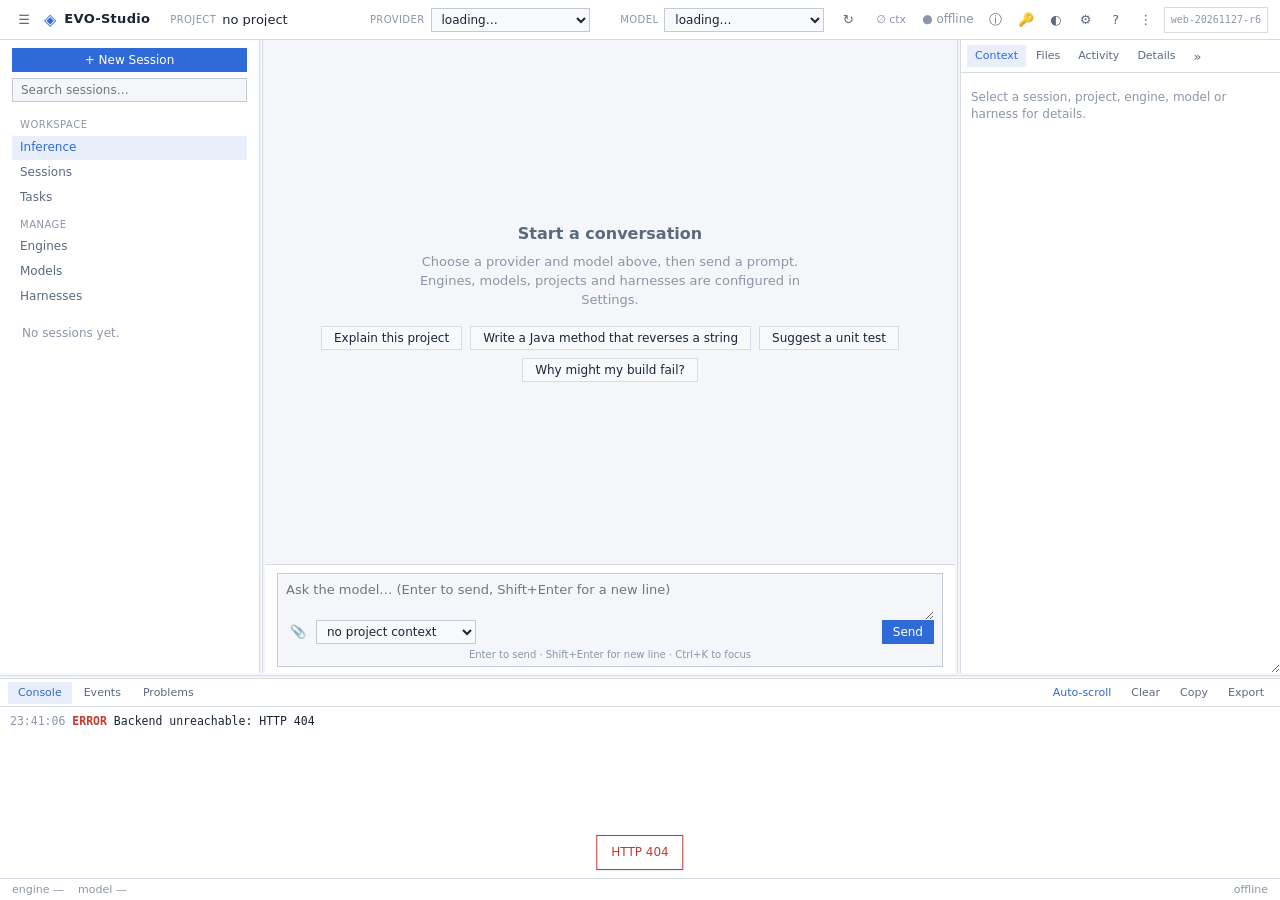
==== commit af6fba4c: "sync-281126-1" ====
--- a/plugins/eu.kalafatic.dstudio.teip/web/index.html
+++ b/plugins/eu.kalafatic.dstudio.teip/web/index.html
@@ -40,7 +40,7 @@
     <a id="btn-settings" class="icon-btn" href="settings.html" title="Providers, models, projects, harnesses">⚙</a>
     <a id="btn-help" class="icon-btn" href="help.html" target="_blank" rel="noopener" title="Help and documentation">?</a>
     <button id="btn-more" class="icon-btn" title="More actions">⋮</button>
-    <span id="frontend-build" class="build-badge" title="Frontend revision">web</span>
+    <span id="frontend-build" class="build-badge" title="Frontend revision">web r6</span>
     <div id="more-menu" class="menu" hidden>
       <button data-action="new-session">New Session</button>
       <button data-action="export-console">Export Console</button>
@@ -90,26 +90,26 @@
     </div>
 
     <!-- D. BOTTOM COMPOSER -->
-    <section id="composer">
+    <section id="composer" class="evo-composer">
       <div id="attachments" class="attachments" hidden></div>
-      <div class="composer-box">
-        <textarea id="promptInput" rows="3"
+      <div class="composer-box evo-composer-box">
+        <textarea id="promptInput" rows="2"
           placeholder="Ask the model… (Enter to send, Shift+Enter for a new line)"></textarea>
-        <div class="composer-bar">
-          <div class="composer-actions">
+        <div class="composer-bar evo-composer-bar">
+          <div class="composer-actions evo-composer-actions">
             <button id="attach-btn" class="icon-btn" title="Attach a project file">📎</button>
             <input id="file-input" type="file" multiple hidden>
             <select id="context-select" class="context-select" title="Attach context from the active project">
               <option value="">no project context</option>
             </select>
           </div>
-          <div class="composer-right">
+          <div class="composer-right evo-composer-right">
             <span id="sendStatus" class="muted"></span>
             <button id="cancelBtn" class="btn btn-danger" hidden>Stop</button>
             <button id="sendBtn" class="btn btn-primary">Send</button>
           </div>
         </div>
-        <div class="composer-hint">Enter to send · Shift+Enter for new line · Ctrl+K to focus</div>
+        <div class="composer-hint evo-composer-hint">Enter to send · Shift+Enter for new line · Ctrl+K to focus</div>
       </div>
     </section>
   </main>
--- a/plugins/eu.kalafatic.dstudio.teip/web/shared/shell.css
+++ b/plugins/eu.kalafatic.dstudio.teip/web/shared/shell.css
@@ -234,3 +234,79 @@
 .tok-com { color: var(--evo-text-3); font-style: italic; }
 .tok-num { color: #e0af68; }
 .diff mark, .diff-viewer mark { background: rgba(224,170,78,.4); color: inherit; border-radius: 2px; }
+
+/* =====================================================================
+ * Unified control grid & desktop density
+ *
+ * Both products consume these metrics so that every single-line control
+ * (input, combo, button, tab, chip) shares one height derived from the
+ * 12px control font, and every labelled field starts its control on the
+ * same column. Product stylesheets reference the tokens below instead of
+ * hard-coding their own padding/height, which keeps EVO-Studio and
+ * EVO-Code pixel-identical.
+ * ===================================================================== */
+:root {
+  --evo-ctl-fs: 12px;          /* control value font size */
+  --evo-ctl-fs-sm: 11px;       /* secondary control / chip font size */
+  --evo-ctl-h: 24px;           /* unified single-line control height */
+  --evo-ctl-h-sm: 22px;        /* compact tab / chip height */
+  --evo-ctl-pad: 0 8px;        /* horizontal control padding */
+  --evo-ctl-gap: 6px;          /* gap between controls on one row */
+  --evo-gutter: 12px;          /* chrome inset shared by header/sidebar/footer */
+  --evo-content-gutter: 20px;  /* transcript / composer content inset */
+  --evo-label-col: 56px;       /* fixed label column width */
+  --evo-combo-w: 160px;        /* unified combo/select width */
+}
+
+/* Row / field scaffolding shared by both products. */
+.evo-row {
+  display: flex; align-items: center; gap: var(--evo-ctl-gap); min-width: 0;
+}
+.evo-toolbar {
+  display: flex; align-items: center; gap: var(--evo-ctl-gap);
+  flex-wrap: wrap; min-width: 0;
+}
+.evo-field {
+  display: flex; align-items: center; gap: var(--evo-ctl-gap); min-width: 0;
+}
+.evo-field-label {
+  flex: none; width: var(--evo-label-col); min-width: var(--evo-label-col);
+  text-align: right; font-size: 10px; line-height: 1;
+  text-transform: uppercase; letter-spacing: .4px;
+  color: var(--evo-text-3); white-space: nowrap;
+}
+.evo-grid {
+  display: grid; align-items: center;
+  gap: var(--evo-ctl-gap) var(--evo-gutter);
+}
+
+/* Boxed inference composer — identical in EVO-Studio and EVO-Code. */
+.evo-composer {
+  flex: none; width: 100%; min-width: 0;
+  border-top: 1px solid var(--evo-border);
+  background: var(--evo-panel);
+  padding: 8px var(--evo-gutter) 6px;
+}
+.evo-composer-box {
+  width: 100%; min-width: 0;
+  border: 1px solid var(--evo-border-strong);
+  background: var(--evo-bg);
+  padding: 6px 8px 4px;
+}
+.evo-composer-box textarea {
+  display: block; width: 100%; min-width: 0;
+  border: none; outline: none; background: transparent;
+  resize: vertical; min-height: 40px; max-height: 220px;
+  padding: 0; font-family: var(--evo-sans);
+  font-size: 13px; line-height: 1.5; color: var(--evo-text);
+}
+.evo-composer-bar {
+  display: flex; align-items: center; justify-content: space-between;
+  gap: 8px;
+}
+.evo-composer-actions { display: flex; align-items: center; gap: var(--evo-ctl-gap); }
+.evo-composer-right { display: flex; align-items: center; gap: 8px; }
+.evo-composer-hint {
+  text-align: center; font-size: 10px;
+  color: var(--evo-text-3); margin-top: 4px;
+}
--- a/plugins/eu.kalafatic.dstudio.teip/web/style.css
+++ b/plugins/eu.kalafatic.dstudio.teip/web/style.css
@@ -41,9 +41,10 @@
 
 /* ---- generic buttons ---- */
 .btn {
-  display: inline-flex; align-items: center; gap: 5px;
-  font-size: 12px; color: var(--text); background: var(--panel2);
-  border: 1px solid var(--border-strong); border-radius: 5px; padding: 5px 12px;
+  display: inline-flex; align-items: center; gap: 4px;
+  height: var(--evo-ctl-h); padding: 0 10px; line-height: 1;
+  font-size: var(--evo-ctl-fs); color: var(--text); background: var(--panel2);
+  border: 1px solid var(--border-strong); border-radius: 5px;
   cursor: pointer; white-space: nowrap;
 }
 .btn:hover { border-color: var(--accent); color: var(--accent); }
@@ -51,21 +52,23 @@
 .btn-primary:hover { background: var(--accent); color: #fff; filter: brightness(1.06); }
 .btn-danger { background: var(--err); border-color: var(--err); color: #fff; }
 .btn-danger:hover { color: #fff; filter: brightness(1.06); }
-.btn-small { padding: 2px 7px; font-size: 11px; }
+.btn-small { height: 20px; padding: 0 7px; font-size: var(--evo-ctl-fs-sm); }
 .btn-block { width: 100%; justify-content: center; }
 .btn:disabled { opacity: .45; cursor: not-allowed; }
 .icon-btn {
-  width: 28px; height: 28px; display: inline-flex; align-items: center;
+  width: var(--evo-ctl-h); height: var(--evo-ctl-h);
+  display: inline-flex; align-items: center;
   justify-content: center; border-radius: 5px; color: var(--muted);
-  font-size: 14px; line-height: 1;
+  font-size: 13px; line-height: 1;
 }
 .icon-btn:hover { background: var(--panel2); color: var(--text); }
 .muted { color: var(--faint); font-size: 11px; }
 
 /* ---- A. application header ---- */
 #app-header {
-  height: 46px; flex: none; display: flex; align-items: center; gap: 14px;
-  padding: 0 12px; background: var(--panel); border-bottom: 1px solid var(--border);
+  height: 40px; flex: none; display: flex; align-items: center;
+  gap: 10px; padding: 0 var(--evo-gutter);
+  background: var(--panel); border-bottom: 1px solid var(--border);
 }
 .header-left { display: flex; align-items: center; gap: 8px; }
 .brand-mark { color: var(--accent); font-size: 16px; }
@@ -73,25 +76,29 @@
 .header-center {
   display: flex; align-items: center; gap: 12px; flex: 1; min-width: 0;
 }
-.header-field { display: flex; align-items: baseline; gap: 6px; min-width: 0; }
-.header-select { display: flex; align-items: center; gap: 6px; }
+.header-field { display: flex; align-items: center; gap: var(--evo-ctl-gap); min-width: 0; }
+.header-select { display: flex; align-items: center; gap: var(--evo-ctl-gap); }
 .header-field-label {
-  font-size: 10px; text-transform: uppercase; letter-spacing: .4px; color: var(--faint);
+  flex: none; width: var(--evo-label-col); min-width: var(--evo-label-col);
+  text-align: right;
+  font-size: 10px; line-height: 1;
+  text-transform: uppercase; letter-spacing: .4px; color: var(--faint);
   white-space: nowrap;
 }
 .header-field-value {
-  max-width: 220px; overflow: hidden; text-overflow: ellipsis; white-space: nowrap;
-  color: var(--text);
+  max-width: 180px; overflow: hidden; text-overflow: ellipsis; white-space: nowrap;
+  color: var(--text); line-height: 1;
 }
 .header-select select {
+  height: var(--evo-ctl-h); width: var(--evo-combo-w); max-width: var(--evo-combo-w);
   background: var(--panel2); border: 1px solid var(--border-strong);
-  border-radius: 5px; padding: 3px 6px; max-width: 200px; font-size: 12px;
-}
-.header-right { display: flex; align-items: center; gap: 4px; }
-.context-usage { font-size: 11px; color: var(--faint); padding: 2px 6px; }
+  border-radius: 5px; padding: 0 6px; font-size: var(--evo-ctl-fs);
+}
+.header-right { display: flex; align-items: center; gap: var(--evo-ctl-gap); }
+.context-usage { font-size: 11px; color: var(--faint); padding: 2px 6px; line-height: 1; }
 .build-badge {
   font-size: 10px; color: var(--faint); font-family: var(--mono);
-  padding: 2px 6px; border: 1px solid var(--border); border-radius: 4px;
+  padding: 2px 6px; line-height: 20px; border: 1px solid var(--border); border-radius: 4px;
 }
 .conn { font-size: 12px; color: var(--faint); white-space: nowrap; padding: 0 4px; }
 .conn.connected, .conn.online { color: var(--ok); }
@@ -122,24 +129,26 @@
   min-height: 0;
 }
 body.sidebar-collapsed #left-sidebar { display: none; }
-#new-session-btn { margin: 10px 10px 6px; }
+#new-session-btn { margin: 8px var(--evo-gutter) 6px; width: auto; align-self: stretch; }
 .list-search {
-  margin: 0 10px 8px; padding: 5px 8px; border: 1px solid var(--border-strong);
-  border-radius: 5px; background: var(--bg); font-size: 12px; width: auto;
-}
-#left-nav { padding: 0 8px; }
+  height: var(--evo-ctl-h); padding: 0 8px; margin: 0 var(--evo-gutter) 8px;
+  border: 1px solid var(--border-strong);
+  border-radius: 5px; background: var(--bg); font-size: var(--evo-ctl-fs); width: auto;
+}
+#left-nav { padding: 0 var(--evo-gutter); }
 .nav-group-label {
   font-size: 10px; text-transform: uppercase; letter-spacing: .5px;
   color: var(--faint); padding: 8px 8px 3px;
 }
 .nav-group { display: flex; flex-direction: column; gap: 1px; }
 .nav-btn {
-  text-align: left; padding: 5px 8px; border-radius: 5px; font-size: 12px;
+  height: var(--evo-ctl-h); padding: 0 8px; display: flex; align-items: center;
+  border-radius: 5px; font-size: var(--evo-ctl-fs);
   color: var(--muted);
 }
 .nav-btn:hover { background: var(--panel2); color: var(--text); }
 .nav-btn.active { background: var(--accent-soft); color: var(--accent); }
-.sidebar-content { flex: 1; overflow-y: auto; padding: 6px 8px 12px; min-height: 0; }
+.sidebar-content { flex: 1; overflow-y: auto; padding: 6px var(--evo-gutter) 12px; min-height: 0; }
 
 .section-head {
   display: flex; align-items: center; justify-content: space-between;
@@ -147,7 +156,7 @@
 }
 .item-list { display: flex; flex-direction: column; gap: 1px; }
 .item {
-  display: flex; align-items: center; gap: 6px; padding: 6px 8px;
+  display: flex; align-items: center; gap: 6px; padding: 4px 8px;
   border-radius: 5px; cursor: pointer;
 }
 .item:hover { background: var(--panel2); }
@@ -167,12 +176,12 @@
 #conversation-panel { flex: 1; min-width: 0; }
 
 .chat {
-  flex: 1; overflow-y: auto; padding: 18px 20px; min-height: 0;
+  flex: 1; overflow-y: auto; padding: 14px var(--evo-content-gutter); min-height: 0;
 }
 .panel-scroll { overflow-y: auto; flex: 1; min-height: 0; }
 .panel-head {
   display: flex; align-items: center; justify-content: space-between;
-  padding: 6px 10px; border-bottom: 1px solid var(--border); flex: none;
+  height: 28px; padding: 0 10px; border-bottom: 1px solid var(--border); flex: none;
 }
 .panel-head-title { font-size: 12px; font-weight: 600; }
 
@@ -242,26 +251,14 @@
 [data-theme="dark"] .syn-fn { color: #8fdd9f; }
 
 /* ---- D. bottom composer ---- */
-#composer {
-  flex: none; width: 100%; border-top: 1px solid var(--border); background: var(--panel);
-  padding: 8px 16px 6px; min-width: 0;
-}
-.composer-box {
-  width: 100%; border: 1px solid var(--border-strong);
-  border-radius: 8px; background: var(--bg); padding: 8px; min-width: 0;
-}
-#composer textarea {
-  width: 100%; border: none; background: transparent; resize: vertical;
-  min-height: 44px; max-height: 220px; outline: none; font-size: 13px; line-height: 1.5;
-}
-.composer-bar { display: flex; align-items: center; justify-content: space-between; gap: 8px; }
-.composer-actions { display: flex; align-items: center; gap: 6px; }
+/* Structure and visuals come from the shared .evo-composer* layer in
+   shared/shell.css so EVO-Studio and EVO-Code render an identical composer.
+   Only the product-specific context attachment combo is defined here. */
 .context-select {
+  height: var(--evo-ctl-h); padding: 0 6px;
   background: var(--panel2); border: 1px solid var(--border-strong);
-  border-radius: 5px; padding: 3px 6px; font-size: 12px; max-width: 200px;
-}
-.composer-right { display: flex; align-items: center; gap: 8px; }
-.composer-hint { text-align: center; font-size: 10px; color: var(--faint); margin-top: 4px; }
+  border-radius: 5px; font-size: var(--evo-ctl-fs); width: var(--evo-combo-w); max-width: var(--evo-combo-w);
+}
 
 .attachments { display: flex; flex-wrap: wrap; gap: 6px; padding: 0 0 6px; }
 .attachment-chip {
@@ -285,7 +282,8 @@
   border-bottom: 1px solid var(--border); flex: none;
 }
 .insp-tab {
-  padding: 4px 8px; border-radius: 4px; font-size: 11px; color: var(--muted);
+  height: var(--evo-ctl-h-sm); padding: 0 8px; display: inline-flex;
+  align-items: center; border-radius: 4px; font-size: var(--evo-ctl-fs-sm); color: var(--muted);
 }
 .insp-tab:hover { background: var(--panel2); }
 .insp-tab.active { background: var(--accent-soft); color: var(--accent); }
@@ -331,8 +329,9 @@
 .panel-title { font-size: 12px; font-weight: 600; }
 .panel select, .panel textarea {
   background: var(--bg); border: 1px solid var(--border-strong);
-  border-radius: 5px; padding: 5px 8px; font-size: 12px; width: 100%;
-}
+  border-radius: 5px; padding: 4px 8px; font-size: var(--evo-ctl-fs); width: 100%;
+}
+.panel select { height: var(--evo-ctl-h); padding: 0 8px; }
 .task-events { margin-top: 4px; }
 .ev-line {
   font-family: var(--mono); font-size: 11px; color: var(--muted);
@@ -352,16 +351,17 @@
   background: var(--panel); border-top: 1px solid var(--border);
 }
 .bottom-tabs {
-  display: flex; align-items: center; gap: 2px; padding: 3px 8px;
+  display: flex; align-items: center; gap: 2px; height: 28px; padding: 0 8px;
   border-bottom: 1px solid var(--border); flex: none;
 }
 .bottom-tab {
-  padding: 3px 10px; border-radius: 4px; font-size: 11px; color: var(--muted);
+  height: var(--evo-ctl-h-sm); padding: 0 10px; display: inline-flex; align-items: center;
+  border-radius: 4px; font-size: var(--evo-ctl-fs-sm); color: var(--muted);
 }
 .bottom-tab:hover { background: var(--panel2); }
 .bottom-tab.active { background: var(--accent-soft); color: var(--accent); }
 .console-controls { display: flex; gap: 4px; }
-.console-chip { font-size: 11px; color: var(--muted); padding: 2px 8px; border-radius: 4px; }
+.console-chip { height: 20px; font-size: var(--evo-ctl-fs-sm); color: var(--muted); padding: 0 8px; border-radius: 4px; }
 .console-chip:hover { background: var(--panel2); }
 .console-chip.active { color: var(--accent); }
 #bottom-content { flex: 1; min-height: 0; position: relative; }
@@ -380,7 +380,7 @@
 /* ---- statusbar ---- */
 #statusbar {
   flex: none; display: flex; align-items: center; gap: 14px;
-  height: 22px; padding: 0 10px; background: var(--panel); border-top: 1px solid var(--border);
+  height: 22px; padding: 0 var(--evo-gutter); background: var(--panel); border-top: 1px solid var(--border);
   font-size: 11px; color: var(--faint);
 }
 .sb-item { white-space: nowrap; }
@@ -405,11 +405,11 @@
 .modal-title { font-size: 14px; font-weight: 600; margin-bottom: 8px; }
 .modal-text { font-size: 12px; color: var(--muted); margin-bottom: 12px; }
 .modal input {
-  width: 100%; padding: 6px 8px; border: 1px solid var(--border-strong);
+  width: 100%; height: var(--evo-ctl-h); padding: 0 8px; border: 1px solid var(--border-strong);
   border-radius: 5px; background: var(--bg); margin-bottom: 12px;
 }
 .modal-actions { display: flex; justify-content: flex-end; gap: 8px; }
-.modal-actions button { padding: 5px 14px; border-radius: 5px; font-size: 12px; }
+.modal-actions button { height: var(--evo-ctl-h); padding: 0 12px; border-radius: 5px; font-size: var(--evo-ctl-fs); }
 .modal-actions button.primary { background: var(--accent); color: #fff; }
 .modal-actions button.danger { background: var(--err); color: #fff; }
 
@@ -433,8 +433,9 @@
 }
 .placeholder-chip {
   border-radius: 999px;
-  padding: 6px 14px;
-  font-size: 12.5px;
+  height: var(--evo-ctl-h);
+  padding: 0 12px;
+  font-size: var(--evo-ctl-fs);
   background: var(--panel2, #1c2230);
   color: var(--text, #e7ebf3);
   border: 1px solid var(--border, #2e394c);
